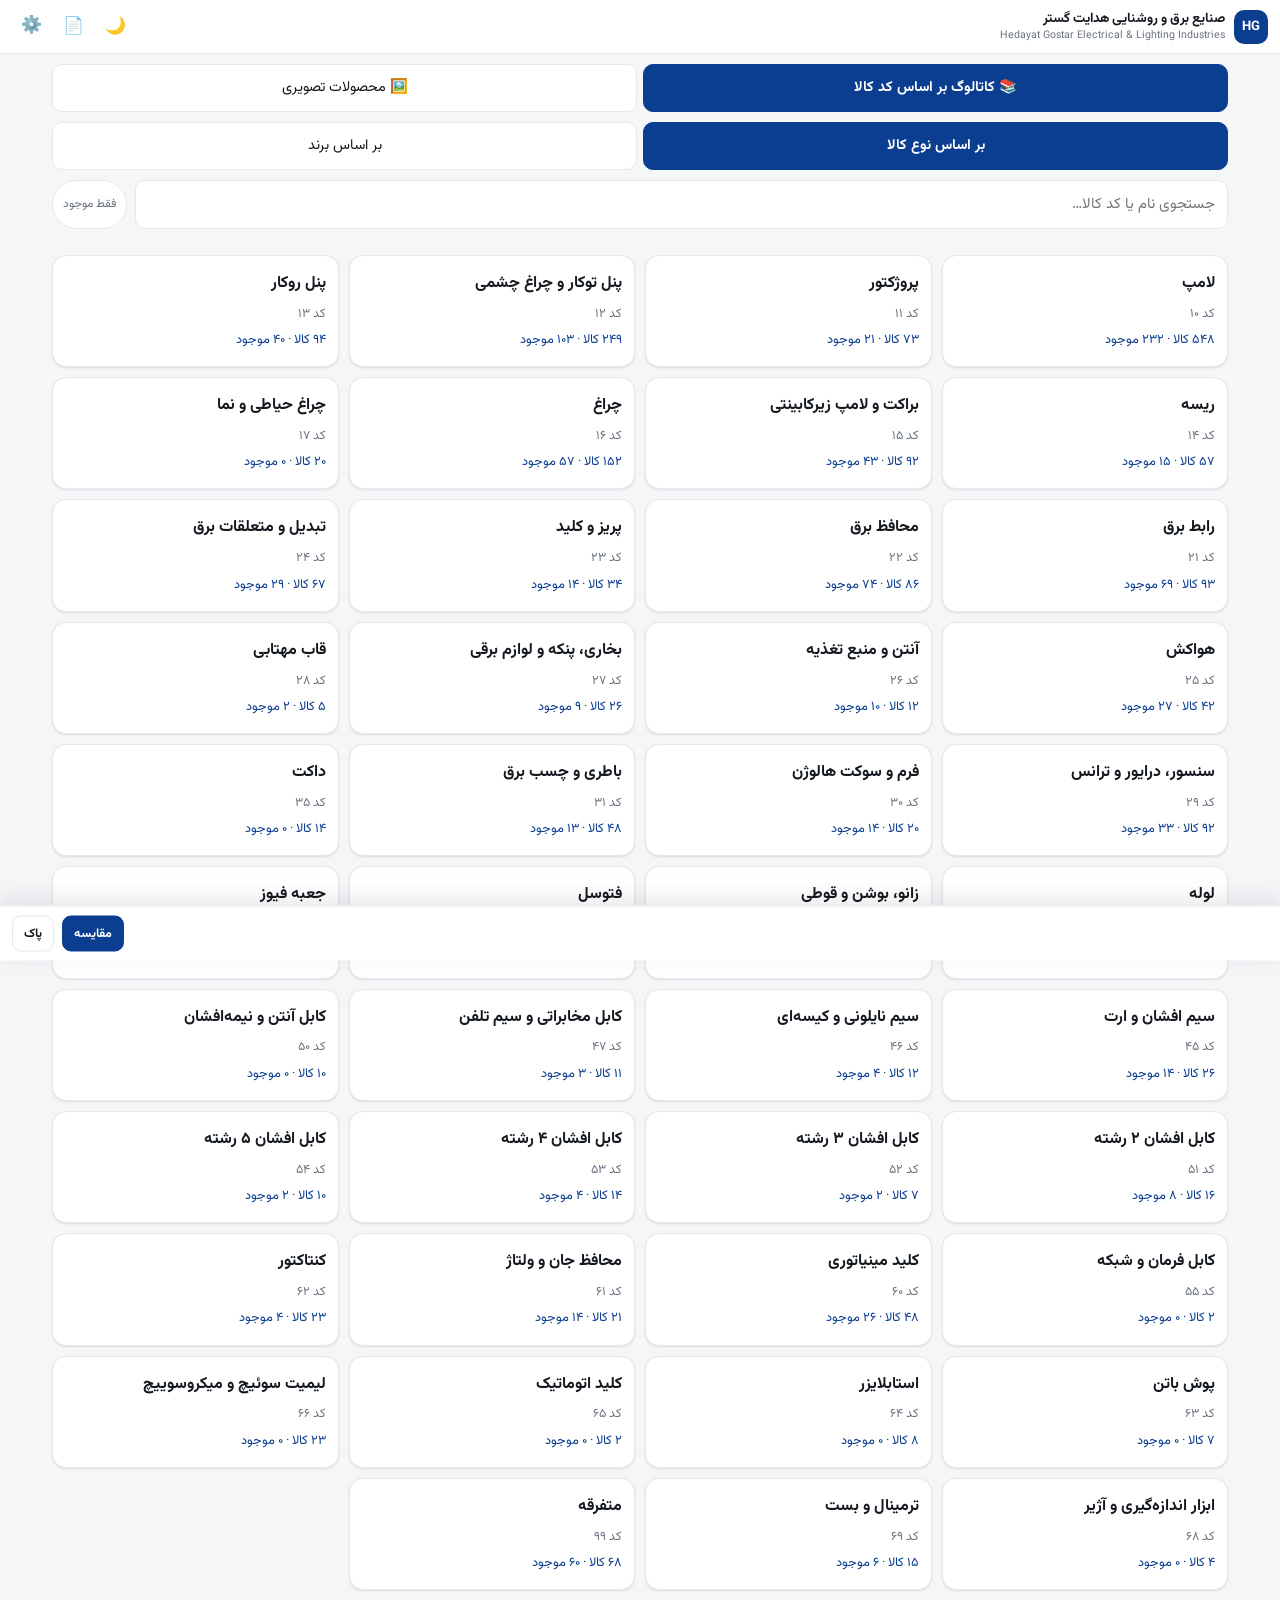
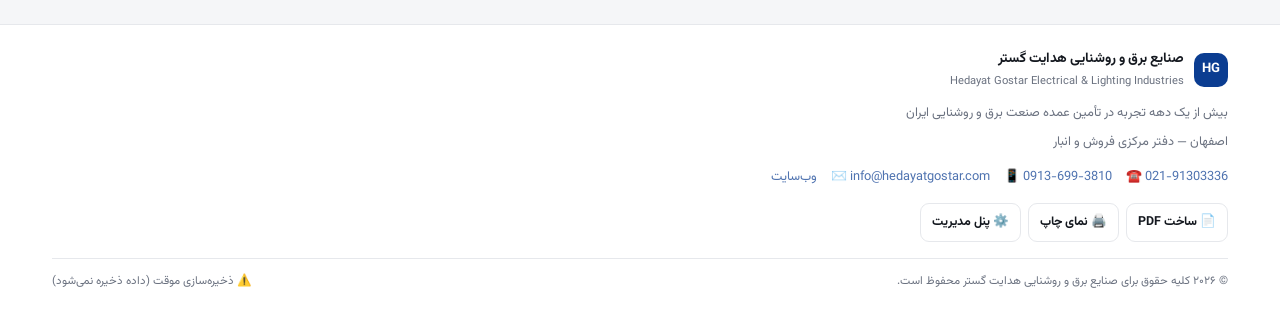
==== index.html @ 32242fea "hedayat digital catalog v1.1 digital catalog for hedayat gostar company this version have 4 sort opt" ====
<!DOCTYPE html>
<html lang="fa" dir="rtl" data-theme="light">
<head>
<meta charset="UTF-8">
<meta name="viewport" content="width=device-width, initial-scale=1, viewport-fit=cover">
<meta name="theme-color" content="#0B3D91">
<title>کاتالوگ محصولات | صنایع برق و روشنایی هدایت گستر</title>
<meta name="description" content="کاتالوگ دیجیتال محصولات هدایت گستر: لامپ، پنل، براکت، پروژکتور، چراغ، سیم و کابل، کلید مینیاتوری و تجهیزات برق صنعتی">
<link rel="stylesheet" href="assets/css/style.css">
<link rel="icon" href="assets/img/favicon.svg" type="image/svg+xml">
</head>
<body>

<div id="scroll-progress"></div>

<!-- ============================== نوار بالا ============================== -->
<header class="topbar" id="topbar">
  <button class="brand" id="brand" type="button" aria-label="بازگشت به ابتدای کاتالوگ">
    <span class="brand-badge" id="brand-badge">HG</span>
    <span class="brand-text">
      <b id="brand-fa">صنایع برق و روشنایی هدایت گستر</b>
      <i id="brand-en">Hedayat Gostar</i>
    </span>
  </button>
  <div class="topbar-actions">
    <button class="icon-btn" id="btn-theme" type="button" title="حالت روز / شب" aria-label="تغییر حالت روز و شب">🌙</button>
    <button class="icon-btn" id="btn-pdf" type="button" title="خروجی PDF" aria-label="خروجی PDF">📄</button>
    <a class="icon-btn" href="admin/index.html" title="پنل مدیریت" aria-label="پنل مدیریت">⚙️</a>
  </div>
</header>

<!-- ============================== جستجو ============================== -->
<!-- ====================== سوییچ نمایش + کاتالوگ کد کالا ====================== -->
<div class="cc-views"><button type="button" class="cc-view active" data-view="code">📚 کاتالوگ بر اساس کد کالا</button><button type="button" class="cc-view" data-view="old">🖼️ محصولات تصویری</button></div>
<section class="wrap" id="code-catalog" aria-label="کاتالوگ بر اساس کد کالا">
  <div class="cc-tabs"><button type="button" class="cc-tab active" data-mode="type">بر اساس نوع کالا</button><button type="button" class="cc-tab" data-mode="brand">بر اساس برند</button></div>
  <div class="cc-tools"><input type="search" id="cc-search" placeholder="جستجوی نام یا کد کالا…" autocomplete="off" aria-label="جستجو"><button type="button" class="pill" id="cc-stockbtn">فقط موجود</button></div>
  <div class="cc-crumbs" id="cc-crumbs"></div>
  <div id="cc-body"></div>
</section>
<div class="searchbar" id="searchbar">
  <div class="search-box">
    <span class="ico" aria-hidden="true">🔍</span>
    <input type="search" id="search-input" placeholder="جستجوی نام، کد کالا یا برند…"
           autocomplete="off" enterkeyhint="search" aria-label="جستجو در کاتالوگ">
    <button class="search-reset" id="search-reset" type="button" hidden aria-label="پاک کردن جستجو">✕</button>
  </div>
  <button class="filter-btn" id="btn-filters" type="button" aria-label="فیلتر و مرتب‌سازی">
    <span aria-hidden="true">☰</span>
    <span class="fb-label">فیلتر</span>
    <span class="fb-count" id="filter-count" hidden>۰</span>
  </button>
</div>

<!-- ============================ دسته‌بندی‌ها ============================ -->
<nav class="catbar" id="catbar" aria-label="دسته‌بندی محصولات">
  <div class="catbar-scroll" id="cat-chips"></div>
</nav>

<!-- ============================== برندها ============================== -->
<nav class="brandbar" id="brandbar" aria-label="برندها">
  <span class="brandbar-label">برندها</span>
  <div class="brandbar-scroll" id="brand-chips"></div>
</nav>

<!-- ============================= نوار نتیجه ============================= -->
<div class="resultbar" id="resultbar">
  <div class="rb-title-wrap">
    <h1 class="rb-title" id="result-title">همه محصولات</h1>
    <span class="rb-count" id="result-count">۰ کالا</span>
  </div>
  <div class="rb-actions">
    <button class="pill" id="chip-featured" type="button">⭐ ویژه</button>
    <button class="pill" id="chip-fav" type="button">♥ علاقه‌مندی</button>
  </div>
</div>

<!-- ============================== محصولات ============================== -->
<main class="wrap" id="old-products">
  <div class="grid" id="product-grid" aria-live="polite"></div>
  <div class="load-more-wrap">
    <button class="btn" id="btn-more" type="button" hidden>نمایش محصولات بیشتر</button>
  </div>
</main>

<!-- =============================== فوتر =============================== -->
<footer class="site-footer">
  <div class="wrap">
    <div class="f-brand">
      <span class="brand-badge" id="f-logo">HG</span>
      <div>
        <b id="f-brand-fa"></b>
        <i id="f-brand-en"></i>
      </div>
    </div>
    <p class="f-slogan" id="f-slogan"></p>
    <p class="f-addr" id="f-address"></p>
    <div class="f-links">
      <a id="f-phone" href="#"></a>
      <a id="f-mobile" href="#"></a>
      <a id="f-email" href="#"></a>
      <a id="f-site" href="#" target="_blank" rel="noopener">وب‌سایت</a>
    </div>
    <div class="f-actions">
      <button class="btn btn-sm" id="f-pdf" type="button">📄 ساخت PDF</button>
      <button class="btn btn-sm" id="f-print" type="button">🖨️ نمای چاپ</button>
      <a class="btn btn-sm" href="admin/index.html">⚙️ پنل مدیریت</a>
    </div>
    <div class="f-bottom">
      <span>© <span id="f-year"></span> کلیه حقوق برای صنایع برق و روشنایی هدایت گستر محفوظ است.</span>
      <span class="f-storage" id="f-storage"></span>
    </div>
  </div>
</footer>

<button id="to-top" type="button" title="بازگشت به بالا" aria-label="بازگشت به بالا">↑</button>

<!-- ============================ نوار مقایسه ============================ -->
<div class="compare-bar" id="compare-bar" aria-label="نوار مقایسه کالاها">
  <div class="cb-thumbs" id="compare-thumbs"></div>
  <button class="btn btn-sm btn-primary" id="btn-do-compare" type="button">مقایسه</button>
  <button class="btn btn-sm btn-ghost" id="btn-clear-compare" type="button">پاک</button>
</div>

<!-- ============================ شیت فیلترها ============================ -->
<div class="overlay" id="filters-overlay">
  <section class="sheet" role="dialog" aria-modal="true" aria-label="فیلتر و مرتب‌سازی">
    <header class="sheet-head">
      <span class="sheet-handle" aria-hidden="true"></span>
      <h2>فیلتر و مرتب‌سازی</h2>
      <button class="icon-btn" type="button" data-close="filters-overlay" aria-label="بستن">✕</button>
    </header>
    <div class="sheet-body" id="filters-body"></div>
    <footer class="sheet-foot">
      <button class="btn" id="btn-reset-filters" type="button">حذف فیلترها</button>
      <button class="btn btn-primary" id="btn-apply-filters" type="button">
        نمایش <span id="apply-count">۰</span> کالا
      </button>
    </footer>
  </section>
</div>

<!-- =========================== شیت جزئیات کالا =========================== -->
<div class="overlay" id="detail-overlay">
  <section class="sheet sheet-full" id="detail-sheet" role="dialog" aria-modal="true" aria-label="جزئیات کالا"></section>
</div>

<!-- ============================ شیت مقایسه ============================ -->
<div class="overlay" id="compare-overlay">
  <section class="sheet sheet-full" id="compare-sheet" role="dialog" aria-modal="true" aria-label="مقایسه کالاها"></section>
</div>

<!-- ============================= شیت PDF ============================= -->
<div class="overlay" id="pdf-overlay">
  <section class="sheet" id="pdf-sheet" role="dialog" aria-modal="true" aria-label="خروجی PDF"></section>
</div>

<div class="toast-wrap" id="toasts" aria-live="polite"></div>

<!-- ============================== اسکریپت‌ها ============================== -->
<script src="data/seed.js"></script>
<script src="data/seed-products.js"></script>
<script src="assets/js/store.js"></script>
<script src="assets/js/app.js"></script>
<script src="data/code-map.js"></script>
<script src="data/excel-items.js"></script>
<script src="assets/js/codes.js"></script>
</body>
</html>
---- assets/css/style.css ----
/* =============================================================================
   هدایت گستر | کاتالوگ دیجیتال — استایل مینیمال و موبایل‌محور
   -----------------------------------------------------------------------------
   • موبایل‌اول: پیش‌فرض = گوشی، سپس تبلت و دسکتاپ
   • دو ستون کالا در گوشی، سه ستون در تبلت، چهار ستون در دسکتاپ
   • فیلترها و جزئیات در «شیت پایین‌کشی» (bottom sheet)
   • فونت وزیرمتن به‌صورت آفلاین، بدون وابستگی خارجی
============================================================================= */

/* ------------------------------------------------------------------ فونت */
@font-face {
  font-family: 'Vazirmatn';
  src: url('../fonts/Vazirmatn-Regular.woff2') format('woff2');
  font-weight: 400; font-style: normal; font-display: swap;
}
@font-face {
  font-family: 'Vazirmatn';
  src: url('../fonts/Vazirmatn-Bold.woff2') format('woff2');
  font-weight: 700; font-style: normal; font-display: swap;
}

/* ------------------------------------------------------------- متغیرها */
:root {
  --primary: #0B3D91;
  --primary-2: #1E6BD6;
  --accent: #F5A623;

  --bg: #f5f6f8;
  --card: #ffffff;
  --card-2: #f1f3f6;
  --text: #14181f;
  --muted: #6b7280;
  --line: #e6e8ec;

  --ok: #16a34a;
  --warn: #d97706;
  --off: #b91c1c;

  --radius: 14px;
  --radius-sm: 10px;
  --radius-xs: 8px;

  --topbar-h: 54px;
  --search-h: 56px;

  --shadow: 0 1px 2px rgba(16, 24, 40, .06), 0 1px 3px rgba(16, 24, 40, .05);
  --shadow-lg: 0 16px 40px rgba(16, 24, 40, .18);
  --tr: .2s cubic-bezier(.4, 0, .2, 1);
  --font: 'Vazirmatn', 'Segoe UI', Tahoma, sans-serif;
}

[data-theme='dark'] {
  --bg: #0e1116;
  --card: #161a21;
  --card-2: #1d222b;
  --text: #e9ecf1;
  --muted: #98a1ae;
  --line: #262c36;
  --shadow: 0 1px 2px rgba(0, 0, 0, .4);
  --shadow-lg: 0 16px 40px rgba(0, 0, 0, .6);
}

/* ------------------------------------------------------------------ پایه */
* { box-sizing: border-box; }
html {
  scroll-behavior: smooth;
  scroll-padding-top: calc(var(--topbar-h) + var(--search-h));
  -webkit-text-size-adjust: 100%;
}
body {
  margin: 0;
  background: var(--bg);
  color: var(--text);
  font-family: var(--font);
  direction: rtl;
  text-align: right;
  font-size: 15px;
  line-height: 1.8;
  -webkit-font-smoothing: antialiased;
  overflow-x: hidden;
}
body.no-scroll { overflow: hidden; }
a { color: inherit; text-decoration: none; }
img { max-width: 100%; display: block; }
button, input, select, textarea { font-family: inherit; font-size: 1rem; color: inherit; }
button { cursor: pointer; }
::selection { background: var(--accent); color: #1b1300; }
:focus-visible { outline: 2px solid var(--primary-2); outline-offset: 2px; }

.wrap { width: 100%; max-width: 1200px; margin: 0 auto; padding: 0 12px; }

/* --------------------------------------------------- نوار پیشرفت اسکرول */
#scroll-progress {
  position: fixed; inset-inline: 0; top: 0; height: 2px; width: 0;
  z-index: 999; background: var(--primary-2); transition: width .1s linear;
}

/* ------------------------------------------------------------- نوار بالا */
.topbar {
  position: sticky; top: 0; z-index: 60;
  height: var(--topbar-h);
  display: flex; align-items: center; gap: 8px;
  padding: 0 12px;
  background: var(--card);
  border-bottom: 1px solid var(--line);
}
.brand {
  display: flex; align-items: center; gap: 9px; min-width: 0;
  background: none; border: 0; padding: 4px 0; text-align: right; flex: 1;
}
.brand-badge {
  width: 34px; height: 34px; flex: 0 0 auto; border-radius: 10px;
  display: grid; place-items: center;
  background: var(--primary); color: #fff;
  font-weight: 700; font-size: .82rem;
}
.brand-text { min-width: 0; display: block; }
.brand-text b {
  display: block; font-size: .84rem; line-height: 1.5;
  white-space: nowrap; overflow: hidden; text-overflow: ellipsis;
}
.brand-text i {
  display: block; font-style: normal; font-size: .66rem; color: var(--muted);
  line-height: 1.4; white-space: nowrap; overflow: hidden; text-overflow: ellipsis;
}
.topbar-actions { display: flex; align-items: center; gap: 4px; flex: 0 0 auto; }
.icon-btn {
  width: 38px; height: 38px; flex: 0 0 auto; border-radius: 10px;
  border: 0; background: transparent; color: var(--text);
  display: grid; place-items: center; font-size: 1.05rem;
  transition: background var(--tr);
}
.icon-btn:hover, .icon-btn:active { background: var(--card-2); }

/* --------------------------------------------------------------- جستجو */
.searchbar {
  position: sticky; top: var(--topbar-h); z-index: 55;
  display: flex; gap: 8px; align-items: center;
  padding: 8px 12px;
  background: var(--bg);
  border-bottom: 1px solid var(--line);
}
.search-box { position: relative; flex: 1; min-width: 0; }
.search-box input {
  width: 100%; height: 40px; padding: 0 38px 0 34px;
  border-radius: 11px; border: 1px solid var(--line);
  background: var(--card); color: var(--text); font-size: .9rem;
  transition: border-color var(--tr), box-shadow var(--tr);
}
.search-box input::placeholder { color: var(--muted); }
.search-box input:focus {
  outline: none; border-color: var(--primary-2);
  box-shadow: 0 0 0 3px rgba(30, 107, 214, .14);
}
.search-box .ico {
  position: absolute; inset-inline-start: 12px; top: 50%; transform: translateY(-50%);
  opacity: .5; font-size: .9rem; pointer-events: none;
}
.search-reset {
  position: absolute; inset-inline-end: 6px; top: 50%; transform: translateY(-50%);
  width: 26px; height: 26px; border: 0; border-radius: 50%;
  background: var(--card-2); color: var(--muted); font-size: .8rem;
  display: grid; place-items: center;
}
.filter-btn {
  height: 40px; flex: 0 0 auto; padding: 0 12px;
  border: 1px solid var(--line); border-radius: 11px;
  background: var(--card); color: var(--text);
  display: inline-flex; align-items: center; gap: 6px;
  font-size: .84rem; font-weight: 700;
}
.filter-btn .fb-label { display: none; }
.fb-count {
  min-width: 18px; height: 18px; padding: 0 5px; border-radius: 9px;
  background: var(--primary-2); color: #fff; font-size: .68rem;
  display: grid; place-items: center;
}
@media (min-width: 480px) { .filter-btn .fb-label { display: inline; } }

/* --------------------------------------------------------- نوار دسته‌ها */
.catbar {
  background: var(--card);
  border-bottom: 1px solid var(--line);
  padding: 9px 0;
}
.catbar-scroll {
  display: flex; gap: 7px; overflow-x: auto; padding: 0 12px;
  scrollbar-width: none; -ms-overflow-style: none;
  scroll-snap-type: x proximity;
}
.catbar-scroll::-webkit-scrollbar { display: none; }
.cchip {
  flex: 0 0 auto; scroll-snap-align: start;
  border: 1px solid var(--line); background: var(--card); color: var(--muted);
  border-radius: 999px; padding: 6px 12px;
  font-size: .8rem; font-weight: 400; white-space: nowrap;
  display: inline-flex; align-items: center; gap: 5px;
  transition: color var(--tr), border-color var(--tr), background var(--tr);
}
.cchip i {
  font-style: normal; font-size: .68rem; opacity: .65;
  background: var(--card-2); border-radius: 6px; padding: 0 5px;
}
.cchip.active {
  background: var(--primary); border-color: var(--primary); color: #fff; font-weight: 700;
}
.cchip.active i { background: rgba(255, 255, 255, .22); opacity: 1; }

/* ---------------------------------------------------------- نوار برندها
   مشتری عمده‌فروش برندمحور خرید می‌کند؛ این نوار مستقل از دسته‌بندی‌ها
   برندها را با تعداد کالا نشان می‌دهد تا «تنوع برند» فوراً دیده شود. */
.brandbar {
  display: flex; align-items: center; gap: 6px;
  background: var(--card-2);
  border-bottom: 1px solid var(--line);
  padding: 7px 0;
  transition: background var(--tr);
}
.brandbar.has-active { background: rgba(245, 166, 35, .14); }
.brandbar-label {
  flex: 0 0 auto; font-size: .68rem; font-weight: 700; color: var(--muted);
  padding-inline-start: 12px; white-space: nowrap; letter-spacing: .2px;
}
.brandbar-scroll {
  display: flex; gap: 6px; overflow-x: auto; padding: 0 12px 0 0;
  scrollbar-width: none; -ms-overflow-style: none; scroll-snap-type: x proximity;
}
.brandbar-scroll::-webkit-scrollbar { display: none; }
.bchip {
  flex: 0 0 auto; scroll-snap-align: start;
  border: 1px dashed var(--line); background: var(--card); color: var(--text);
  border-radius: var(--radius-xs); padding: 5px 11px;
  font-size: .78rem; font-weight: 700; white-space: nowrap;
  display: inline-flex; align-items: center; gap: 6px;
  transition: color var(--tr), border-color var(--tr), background var(--tr);
}
.bchip i {
  font-style: normal; font-size: .66rem; font-weight: 400; opacity: .7;
  background: var(--card-2); border-radius: 6px; padding: 0 5px;
}
.bchip.empty { opacity: .45; }
.bchip.all { border-style: solid; }
.bchip:hover { border-color: var(--primary-2); color: var(--primary-2); }
.bchip.active {
  background: var(--accent); border-color: var(--accent);
  border-style: solid; color: #241704;
}
.bchip.active i { background: rgba(0, 0, 0, .16); opacity: 1; color: #241704; }

/* --------------------------------------------------------- نوار نتیجه */
.resultbar {
  display: flex; align-items: center; gap: 8px;
  padding: 10px 12px 4px; flex-wrap: wrap;
}
.rb-title-wrap { display: flex; align-items: baseline; gap: 7px; min-width: 0; flex: 1; }
.rb-title {
  margin: 0; font-size: .92rem; font-weight: 700;
  white-space: nowrap; overflow: hidden; text-overflow: ellipsis; max-width: 100%;
}
.rb-count {
  font-size: .72rem; color: var(--muted); white-space: nowrap;
  background: var(--card); border: 1px solid var(--line);
  border-radius: 999px; padding: 1px 8px; flex: 0 0 auto;
}
.rb-actions { display: flex; gap: 6px; flex: 0 0 auto; }
.pill {
  border: 1px solid var(--line); background: var(--card); color: var(--muted);
  border-radius: 999px; padding: 5px 10px; font-size: .75rem;
  transition: color var(--tr), border-color var(--tr), background var(--tr);
}
.pill.active { background: var(--primary); border-color: var(--primary); color: #fff; font-weight: 700; }

/* --------------------------------------------------------------- شبکه */
main.wrap { padding-top: 8px; padding-bottom: 28px; }
.grid {
  display: grid; gap: 10px;
  grid-template-columns: repeat(2, minmax(0, 1fr));
}
@media (min-width: 640px) { .grid { grid-template-columns: repeat(3, minmax(0, 1fr)); gap: 14px; } }
@media (min-width: 1000px) { .grid { grid-template-columns: repeat(4, minmax(0, 1fr)); } }

.load-more-wrap { display: flex; justify-content: center; padding: 18px 0 4px; }

/* ----------------------------------------------------------- کارت کالا */
.card {
  position: relative; display: flex; flex-direction: column;
  background: var(--card); border: 1px solid var(--line);
  border-radius: var(--radius); overflow: hidden;
  transition: transform var(--tr), border-color var(--tr);
}
.card:active { transform: scale(.985); }
@media (hover: hover) {
  .card:hover { border-color: color-mix(in srgb, var(--primary-2) 45%, var(--line)); }
}
.card-media { position: relative; aspect-ratio: 4 / 3; background: var(--card-2); }
.card-media img { width: 100%; height: 100%; object-fit: cover; }
.card-badges {
  position: absolute; top: 6px; inset-inline-end: 6px;
  display: flex; flex-direction: column; gap: 4px; align-items: flex-end;
}
.badge {
  font-size: .62rem; padding: 2px 7px; border-radius: 999px;
  color: #fff; background: var(--primary); font-weight: 700;
}
.badge.hot { background: #dc2626; }
.badge.new { background: var(--ok); }
.media-btn {
  position: absolute; width: 28px; height: 28px; border-radius: 50%;
  border: 0; display: grid; place-items: center;
  background: rgba(255, 255, 255, .92); color: var(--muted);
  font-size: .8rem; box-shadow: 0 1px 4px rgba(0, 0, 0, .16);
  transition: transform var(--tr), background var(--tr), color var(--tr);
}
[data-theme='dark'] .media-btn { background: rgba(22, 26, 33, .9); }
.media-btn.fav { top: 6px; inset-inline-start: 6px; }
.media-btn.cmp { bottom: 6px; inset-inline-start: 6px; }
.media-btn.fav.on { background: #ef4444; color: #fff; }
.media-btn.cmp.on { background: var(--primary); color: #fff; }
.media-btn:active { transform: scale(.9); }

.card-body { padding: 8px 9px 10px; display: flex; flex-direction: column; gap: 5px; flex: 1; }
.card-title {
  margin: 0; font-size: .8rem; font-weight: 700; line-height: 1.65;
  display: -webkit-box; -webkit-line-clamp: 2; -webkit-box-orient: vertical;
  overflow: hidden; min-height: 2.6em;
}
.card-meta {
  display: flex; align-items: center; gap: 5px;
  font-size: .68rem; color: var(--muted); min-width: 0;
}
.card-meta .sku { direction: ltr; overflow: hidden; text-overflow: ellipsis; white-space: nowrap; }
.card-meta .sep { opacity: .5; }
.card-specs { display: flex; flex-wrap: wrap; gap: 4px; }
.spec-pill {
  font-size: .64rem; padding: 2px 6px; border-radius: 6px;
  background: var(--card-2); color: var(--muted);
}
.card-foot {
  margin-top: auto; padding-top: 6px;
  display: flex; align-items: center; justify-content: space-between; gap: 6px;
}
.avail {
  font-size: .66rem; color: var(--muted);
  display: inline-flex; align-items: center; gap: 4px; white-space: nowrap;
}
.avail i { width: 6px; height: 6px; border-radius: 50%; background: var(--muted); }
.avail.in i { background: var(--ok); }
.avail.order i { background: var(--warn); }
.avail.out i { background: var(--off); }
.card-price { font-size: .68rem; font-weight: 700; color: var(--primary-2); white-space: nowrap; }
[data-theme='dark'] .card-price { color: #7fb0ff; }

/* ------------------------------------------------------- حالت خالی */
.empty {
  grid-column: 1 / -1; text-align: center; padding: 46px 20px;
  border: 1px dashed var(--line); border-radius: var(--radius);
  background: var(--card); color: var(--muted);
}
.empty b { display: block; font-size: 1rem; color: var(--text); margin-bottom: 6px; }
.empty p { margin: 0 0 14px; font-size: .85rem; }

/* -------------------------------------------------------------- دکمه‌ها */
.btn {
  border: 1px solid var(--line); background: var(--card); color: var(--text);
  padding: 9px 14px; border-radius: 11px;
  font-weight: 700; font-size: .85rem;
  display: inline-flex; align-items: center; justify-content: center; gap: 6px;
  transition: transform var(--tr), border-color var(--tr), background var(--tr);
}
.btn:active { transform: scale(.97); }
.btn-sm { padding: 7px 11px; font-size: .78rem; border-radius: 9px; }
.btn-primary { background: var(--primary); border-color: var(--primary); color: #fff; }
.btn-accent { background: var(--accent); border-color: var(--accent); color: #3a2700; }
.btn-ghost { background: transparent; }
.btn-block { width: 100%; }

/* ---------------------------------------------------------------- شیت */
.overlay {
  position: fixed; inset: 0; z-index: 300;
  background: rgba(12, 16, 22, .5);
  display: flex; align-items: flex-end; justify-content: center;
  opacity: 0; pointer-events: none; transition: opacity var(--tr);
}
.overlay.open { opacity: 1; pointer-events: auto; }
.sheet {
  width: 100%; max-width: 620px;
  max-height: 92vh;
  background: var(--card);
  border-radius: 20px 20px 0 0;
  display: flex; flex-direction: column;
  transform: translateY(100%);
  transition: transform .28s cubic-bezier(.22, .61, .36, 1);
  overflow: hidden;
}
.overlay.open .sheet { transform: none; }
.sheet-full { height: 94vh; max-height: 94vh; }
.sheet-head {
  position: relative; flex: 0 0 auto;
  display: flex; align-items: center; gap: 10px;
  padding: 14px 14px 10px;
  border-bottom: 1px solid var(--line);
}
.sheet-handle {
  position: absolute; top: 6px; left: 50%; transform: translateX(-50%);
  width: 38px; height: 4px; border-radius: 2px; background: var(--line);
}
.sheet-head h2 {
  margin: 0; font-size: .95rem; font-weight: 700; flex: 1; min-width: 0;
  overflow: hidden; text-overflow: ellipsis; white-space: nowrap;
}
.sheet-body { flex: 1; overflow-y: auto; overscroll-behavior: contain; -webkit-overflow-scrolling: touch; padding: 14px; }
.sheet-foot {
  flex: 0 0 auto; display: flex; gap: 8px; padding: 10px 14px calc(10px + env(safe-area-inset-bottom));
  border-top: 1px solid var(--line); background: var(--card);
}
.sheet-foot .btn { flex: 1; }
@media (min-width: 760px) {
  .overlay { align-items: center; padding: 20px; }
  .sheet { border-radius: 18px; max-height: 88vh; }
  .sheet-full { height: 88vh; max-height: 88vh; }
  .sheet { transform: translateY(16px) scale(.98); }
}

/* --------------------------------------------------------- بخش‌های شیت */
.sec { margin-bottom: 20px; }
.sec:last-child { margin-bottom: 4px; }
.sec > h3 {
  margin: 0 0 9px; font-size: .82rem; font-weight: 700; color: var(--text);
  display: flex; align-items: center; gap: 7px;
}
.sec > h3::before {
  content: ''; width: 3px; height: 14px; border-radius: 2px; background: var(--accent);
}
.field { margin-bottom: 12px; }
.field > label {
  display: block; font-size: .76rem; color: var(--muted); margin-bottom: 5px;
}
select.control {
  width: 100%; height: 40px; padding: 0 10px;
  border: 1px solid var(--line); border-radius: 11px;
  background: var(--card); color: var(--text); font-size: .85rem;
}
.chips { display: flex; flex-wrap: wrap; gap: 6px; }
.chip {
  border: 1px solid var(--line); background: var(--card); color: var(--muted);
  border-radius: 999px; padding: 5px 11px; font-size: .76rem;
  transition: color var(--tr), border-color var(--tr), background var(--tr);
}
.chip.active { background: var(--primary); border-color: var(--primary); color: #fff; font-weight: 700; }

/* ------------------------------------------------ درخت دسته‌بندی (آکاردئون) */
.ftree { list-style: none; margin: 0; padding: 0; }
.ftree .ftree { padding-inline-start: 14px; }
.ftree-item > .ftree-row { display: flex; align-items: center; gap: 2px; }
.ftree-toggle {
  flex: 0 0 auto; width: 26px; height: 34px; border: 0; background: transparent;
  color: var(--muted); font-size: .7rem; display: grid; place-items: center;
  transition: transform var(--tr);
}
.ftree-toggle.open { transform: rotate(180deg); }
.ftree-toggle.ghost { visibility: hidden; }
.ftree-name {
  flex: 1; min-width: 0; display: flex; align-items: center; gap: 7px;
  border: 0; background: transparent; color: var(--text);
  padding: 6px 8px; border-radius: 9px; font-size: .84rem; text-align: right;
  transition: background var(--tr), color var(--tr);
}
.ftree-name .ci { flex: 0 0 auto; }
.ftree-name > span:nth-child(2) { flex: 1; min-width: 0; overflow: hidden; text-overflow: ellipsis; white-space: nowrap; }
.ftree-name .fc-n { font-size: .7rem; color: var(--muted); flex: 0 0 auto; }
.ftree-item.active > .ftree-row .ftree-name { background: var(--primary); color: #fff; font-weight: 700; }
.ftree-item.active > .ftree-row .ftree-name .fc-n { color: rgba(255, 255, 255, .85); }
.ftree-kids { display: none; }
.ftree-kids.open { display: block; }

/* ------------------------------------------------------- جزئیات کالا */
.gallery-main {
  aspect-ratio: 4 / 3; border-radius: var(--radius); overflow: hidden;
  background: var(--card-2); border: 1px solid var(--line);
}
.gallery-main img { width: 100%; height: 100%; object-fit: contain; }
.gallery-thumbs { display: flex; gap: 7px; margin-top: 8px; overflow-x: auto; padding-bottom: 2px; }
.gallery-thumbs img {
  width: 58px; height: 46px; flex: 0 0 auto; object-fit: cover;
  border-radius: 9px; border: 2px solid transparent; cursor: pointer;
}
.gallery-thumbs img.active { border-color: var(--primary); }
.d-meta { display: flex; align-items: center; gap: 8px; flex-wrap: wrap; margin-top: 12px; }
.d-cat { font-size: .72rem; color: var(--muted); }
.d-badges { display: flex; gap: 5px; align-items: center; flex-wrap: wrap; }
.d-title { margin: 8px 0 2px; font-size: 1.1rem; font-weight: 700; line-height: 1.6; }
.d-en { font-size: .76rem; color: var(--muted); direction: ltr; text-align: right; }
.d-ids {
  display: flex; flex-wrap: wrap; gap: 5px 14px;
  font-size: .76rem; color: var(--muted); margin-top: 8px;
}
.d-ids b { color: var(--text); }
.d-summary { font-size: .84rem; color: var(--muted); margin: 10px 0 0; }
.kv-hero { display: flex; gap: 7px; flex-wrap: wrap; margin: 12px 0 0; }
.kv {
  flex: 1 1 70px; text-align: center; padding: 7px 8px;
  border: 1px solid var(--line); border-radius: var(--radius-sm); background: var(--card-2);
}
.kv b { display: block; font-size: .88rem; color: var(--primary-2); }
[data-theme='dark'] .kv b { color: #7fb0ff; }
.kv span { font-size: .64rem; color: var(--muted); }
.d-actions { display: flex; gap: 7px; flex-wrap: wrap; margin-top: 14px; }
.d-actions .btn { flex: 1 1 auto; }
.d-actions .btn.fav-on { background: #ef4444; border-color: #ef4444; color: #fff; }
.d-actions .btn.cmp-on { background: var(--primary); border-color: var(--primary); color: #fff; }

.flist { list-style: none; margin: 0; padding: 0; display: grid; gap: 6px; }
.flist li {
  display: flex; gap: 8px; align-items: flex-start;
  font-size: .82rem; color: var(--text);
  background: var(--card-2); border-radius: var(--radius-xs); padding: 7px 10px;
}
.flist li::before { content: '✓'; color: var(--ok); font-weight: 700; flex: 0 0 auto; }

.spec-table { width: 100%; border-collapse: collapse; font-size: .8rem; }
.spec-table caption {
  text-align: right; font-weight: 700; font-size: .78rem;
  color: var(--primary-2); padding: 8px 0 5px;
}
[data-theme='dark'] .spec-table caption { color: #7fb0ff; }
.spec-table th, .spec-table td {
  padding: 7px 9px; border-bottom: 1px solid var(--line); text-align: right; vertical-align: top;
}
.spec-table th { width: 44%; color: var(--muted); font-weight: 400; }

/* ------------------------------------------------------------- مقایسه */
.compare-bar {
  position: fixed; bottom: 0; inset-inline: 0; z-index: 250;
  display: flex; align-items: center; gap: 8px;
  padding: 9px 12px calc(9px + env(safe-area-inset-bottom));
  background: var(--card); border-top: 1px solid var(--line);
  box-shadow: 0 -6px 24px rgba(16, 24, 40, .1);
  transform: translateY(110%); transition: transform .28s cubic-bezier(.22, .61, .36, 1);
}
.compare-bar.show { transform: none; }
.cb-thumbs { display: flex; gap: 5px; flex: 1; overflow-x: auto; scrollbar-width: none; }
.cb-thumbs::-webkit-scrollbar { display: none; }
.cb-thumbs img { width: 38px; height: 30px; object-fit: cover; border-radius: 6px; flex: 0 0 auto; }
.compare-table { width: 100%; border-collapse: collapse; font-size: .78rem; }
.compare-table th, .compare-table td {
  border: 1px solid var(--line); padding: 7px; text-align: right; vertical-align: top;
}
.compare-table thead th { background: var(--card-2); }
.compare-table img { width: 60px; height: 48px; object-fit: cover; border-radius: 8px; }

/* ---------------------------------------------------------------- توست */
.toast-wrap {
  position: fixed; inset-inline: 12px; bottom: calc(12px + env(safe-area-inset-bottom));
  z-index: 400; display: grid; gap: 8px; justify-items: center;
  pointer-events: none;
}
.toast {
  width: 100%; max-width: 420px;
  background: var(--card); border: 1px solid var(--line);
  border-inline-start: 4px solid var(--ok);
  border-radius: var(--radius-sm); padding: 10px 13px;
  box-shadow: var(--shadow-lg); font-size: .82rem;
  animation: toastIn .25s var(--tr);
}
.toast.err { border-inline-start-color: var(--off); }
.toast.warn { border-inline-start-color: var(--warn); }
@keyframes toastIn { from { opacity: 0; transform: translateY(12px); } to { opacity: 1; transform: none; } }

/* ------------------------------------------------------------ دکمه بالا */
#to-top {
  position: fixed; inset-inline-end: 12px;
  bottom: calc(14px + env(safe-area-inset-bottom)); z-index: 240;
  width: 42px; height: 42px; border-radius: 50%;
  border: 1px solid var(--line); background: var(--card); color: var(--text);
  font-size: 1rem; box-shadow: var(--shadow-lg);
  opacity: 0; pointer-events: none; transition: opacity var(--tr), transform var(--tr);
}
#to-top.show { opacity: 1; pointer-events: auto; }
#to-top:active { transform: scale(.92); }
body.compare-open #to-top { bottom: calc(70px + env(safe-area-inset-bottom)); }

/* ---------------------------------------------------------------- فوتر */
.site-footer {
  background: var(--card); border-top: 1px solid var(--line);
  padding: 22px 0 26px; margin-top: 10px;
}
.f-brand { display: flex; align-items: center; gap: 10px; margin-bottom: 10px; }
.f-brand b { display: block; font-size: .86rem; }
.f-brand i { display: block; font-style: normal; font-size: .7rem; color: var(--muted); }
.f-slogan { font-size: .8rem; color: var(--muted); margin: 0 0 6px; }
.f-addr { font-size: .8rem; color: var(--muted); margin: 0 0 12px; }
.f-links { display: flex; flex-wrap: wrap; gap: 7px 14px; font-size: .8rem; margin-bottom: 14px; }
.f-links a { color: var(--primary-2); direction: ltr; }
[data-theme='dark'] .f-links a { color: #7fb0ff; }
.f-actions { display: flex; flex-wrap: wrap; gap: 7px; }
.f-bottom {
  margin-top: 16px; padding-top: 12px; border-top: 1px solid var(--line);
  font-size: .72rem; color: var(--muted);
  display: flex; justify-content: space-between; gap: 8px; flex-wrap: wrap;
}

/* -------------------------------------------------- کاهش انیمیشن */
@media (prefers-reduced-motion: reduce) {
  *, *::before, *::after {
    animation-duration: .001ms !important; transition-duration: .001ms !important;
  }
  html { scroll-behavior: auto; }
}

/* ------------------------------------------------ پنهان‌سازی در پرینت */
@media print {
  .topbar, .searchbar, .catbar, .resultbar, .compare-bar, #to-top,
  .toast-wrap, .site-footer, #scroll-progress, .overlay, .load-more-wrap {
    display: none !important;
  }
}

/* ===== کاتالوگ بر اساس کد کالا ===== */
.cc-views{display:flex;gap:6px;padding:10px 12px 0;max-width:1200px;margin:0 auto}
.cc-view,.cc-tab{flex:1;padding:10px 8px;border:1px solid var(--line);background:var(--card);color:var(--text);border-radius:var(--radius-sm);font:inherit;font-size:.9rem;cursor:pointer}
.cc-view.active,.cc-tab.active{background:var(--primary);border-color:var(--primary);color:#fff;font-weight:700}
#code-catalog{padding-top:10px;padding-bottom:24px}
.cc-tabs{display:flex;gap:6px}.cc-tools{display:flex;gap:8px;margin:10px 0}
.cc-tools input{flex:1;padding:10px 12px;border:1px solid var(--line);border-radius:var(--radius-sm);background:var(--card);color:var(--text);font:inherit}
.cc-crumbs{display:flex;align-items:center;gap:8px;min-height:8px;margin-bottom:8px;font-size:.9rem;color:var(--muted)}
.cc-back{border:0;background:none;color:var(--primary);font:inherit;font-weight:700;cursor:pointer;padding:4px 0}
.cc-grid{display:grid;grid-template-columns:repeat(2,1fr);gap:10px}
@media(min-width:700px){.cc-grid{grid-template-columns:repeat(3,1fr)}}@media(min-width:1000px){.cc-grid{grid-template-columns:repeat(4,1fr)}}
.cc-tile{display:flex;flex-direction:column;gap:4px;text-align:right;padding:14px 12px;background:var(--card);border:1px solid var(--line);border-radius:var(--radius);color:var(--text);font:inherit;cursor:pointer;box-shadow:var(--shadow)}
.cc-tile b{font-size:1rem}.cc-tile i{font-style:normal;font-size:.78rem;color:var(--muted)}.cc-tile span{font-size:.8rem;color:var(--primary)}
.cc-all{width:100%;margin-bottom:10px;padding:10px;border:1px dashed var(--primary);background:none;color:var(--primary);border-radius:var(--radius-sm);font:inherit;cursor:pointer}
.cc-count{font-size:.85rem;color:var(--muted);margin-bottom:8px}.cc-empty{text-align:center;color:var(--muted);padding:30px 0}
.cc-list{display:grid;gap:8px}@media(min-width:800px){.cc-list{grid-template-columns:repeat(2,1fr)}}
.cc-item{display:flex;align-items:center;gap:10px;padding:10px;background:var(--card);border:1px solid var(--line);border-radius:var(--radius-sm)}
.cc-item img,.cc-noimg{width:58px;height:58px;flex:none;border-radius:8px;object-fit:cover;background:var(--bg)}
.cc-noimg{display:grid;place-items:center;color:var(--muted);font-weight:700}
.cc-info{flex:1;min-width:0}.cc-info h3{margin:0 0 4px;font-size:.88rem;font-weight:600;line-height:1.6}
.cc-code{display:inline-block;font-family:ui-monospace,Consolas,monospace;font-size:.78rem;letter-spacing:.06em;background:var(--bg);padding:1px 6px;border-radius:6px}
.cc-code u{text-decoration:none;color:var(--warn)}.cc-code em{font-style:normal;color:var(--primary);font-weight:700}
.cc-meta{display:flex;flex-wrap:wrap;gap:4px;margin-top:4px}.cc-meta span{font-size:.72rem;color:var(--muted);background:var(--bg);padding:1px 7px;border-radius:99px}
.cc-stock{flex:none;font-size:.75rem;font-weight:700;padding:3px 9px;border-radius:99px}
.cc-stock.ok{background:rgba(22,163,74,.12);color:var(--ok)}.cc-stock.off{background:rgba(185,28,28,.1);color:var(--off)}
.cc-more{display:block;margin:14px auto 0}
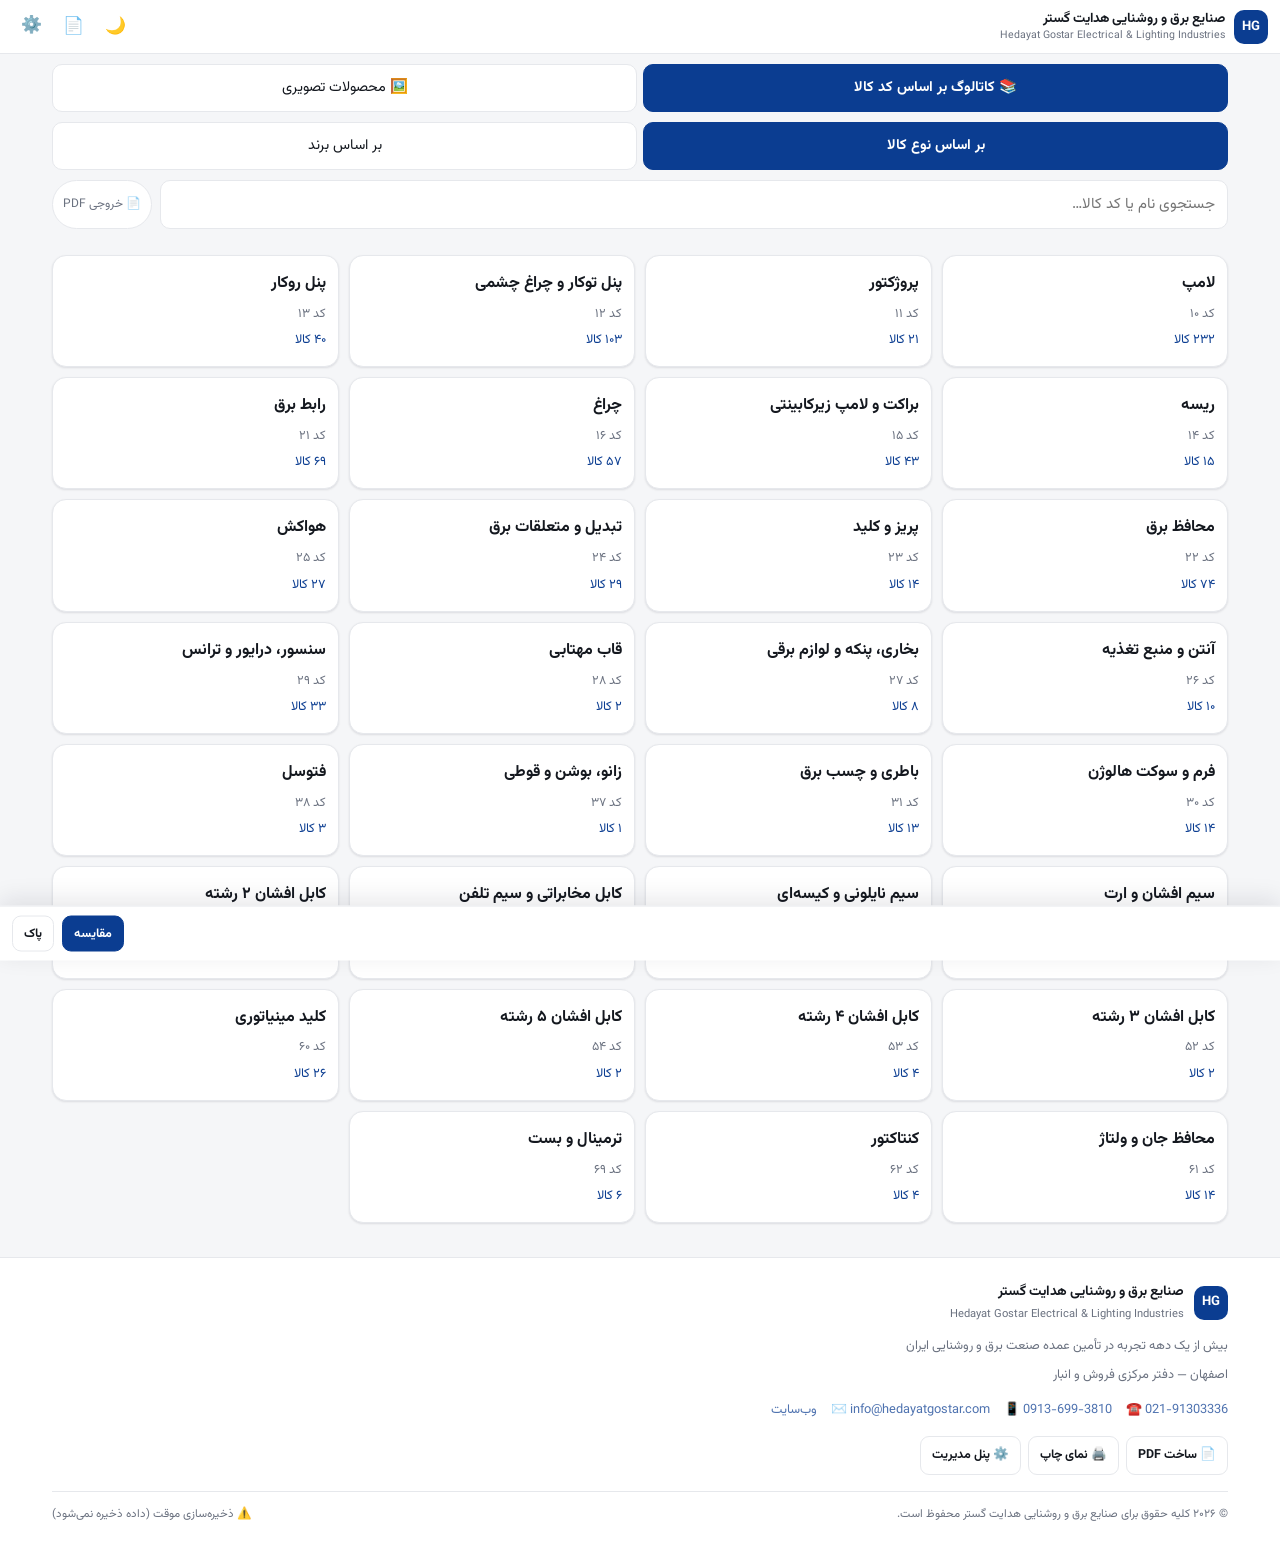
==== commit 5bfb2d3f: "V2.2 fix sort of brands by code number  renew chose of product by details" ====
--- a/index.html
+++ b/index.html
@@ -34,7 +34,7 @@
 <div class="cc-views"><button type="button" class="cc-view active" data-view="code">📚 کاتالوگ بر اساس کد کالا</button><button type="button" class="cc-view" data-view="old">🖼️ محصولات تصویری</button></div>
 <section class="wrap" id="code-catalog" aria-label="کاتالوگ بر اساس کد کالا">
   <div class="cc-tabs"><button type="button" class="cc-tab active" data-mode="type">بر اساس نوع کالا</button><button type="button" class="cc-tab" data-mode="brand">بر اساس برند</button></div>
-  <div class="cc-tools"><input type="search" id="cc-search" placeholder="جستجوی نام یا کد کالا…" autocomplete="off" aria-label="جستجو"><button type="button" class="pill" id="cc-stockbtn">فقط موجود</button></div>
+  <div class="cc-tools"><input type="search" id="cc-search" placeholder="جستجوی نام یا کد کالا…" autocomplete="off" aria-label="جستجو"><button type="button" class="pill" id="cc-pdfbtn">📄 خروجی PDF</button></div>
   <div class="cc-crumbs" id="cc-crumbs"></div>
   <div id="cc-body"></div>
 </section>
@@ -163,6 +163,7 @@
 <script src="assets/js/store.js"></script>
 <script src="assets/js/app.js"></script>
 <script src="data/code-map.js"></script>
+<script src="data/subtypes.js"></script>
 <script src="data/excel-items.js"></script>
 <script src="assets/js/codes.js"></script>
 </body>
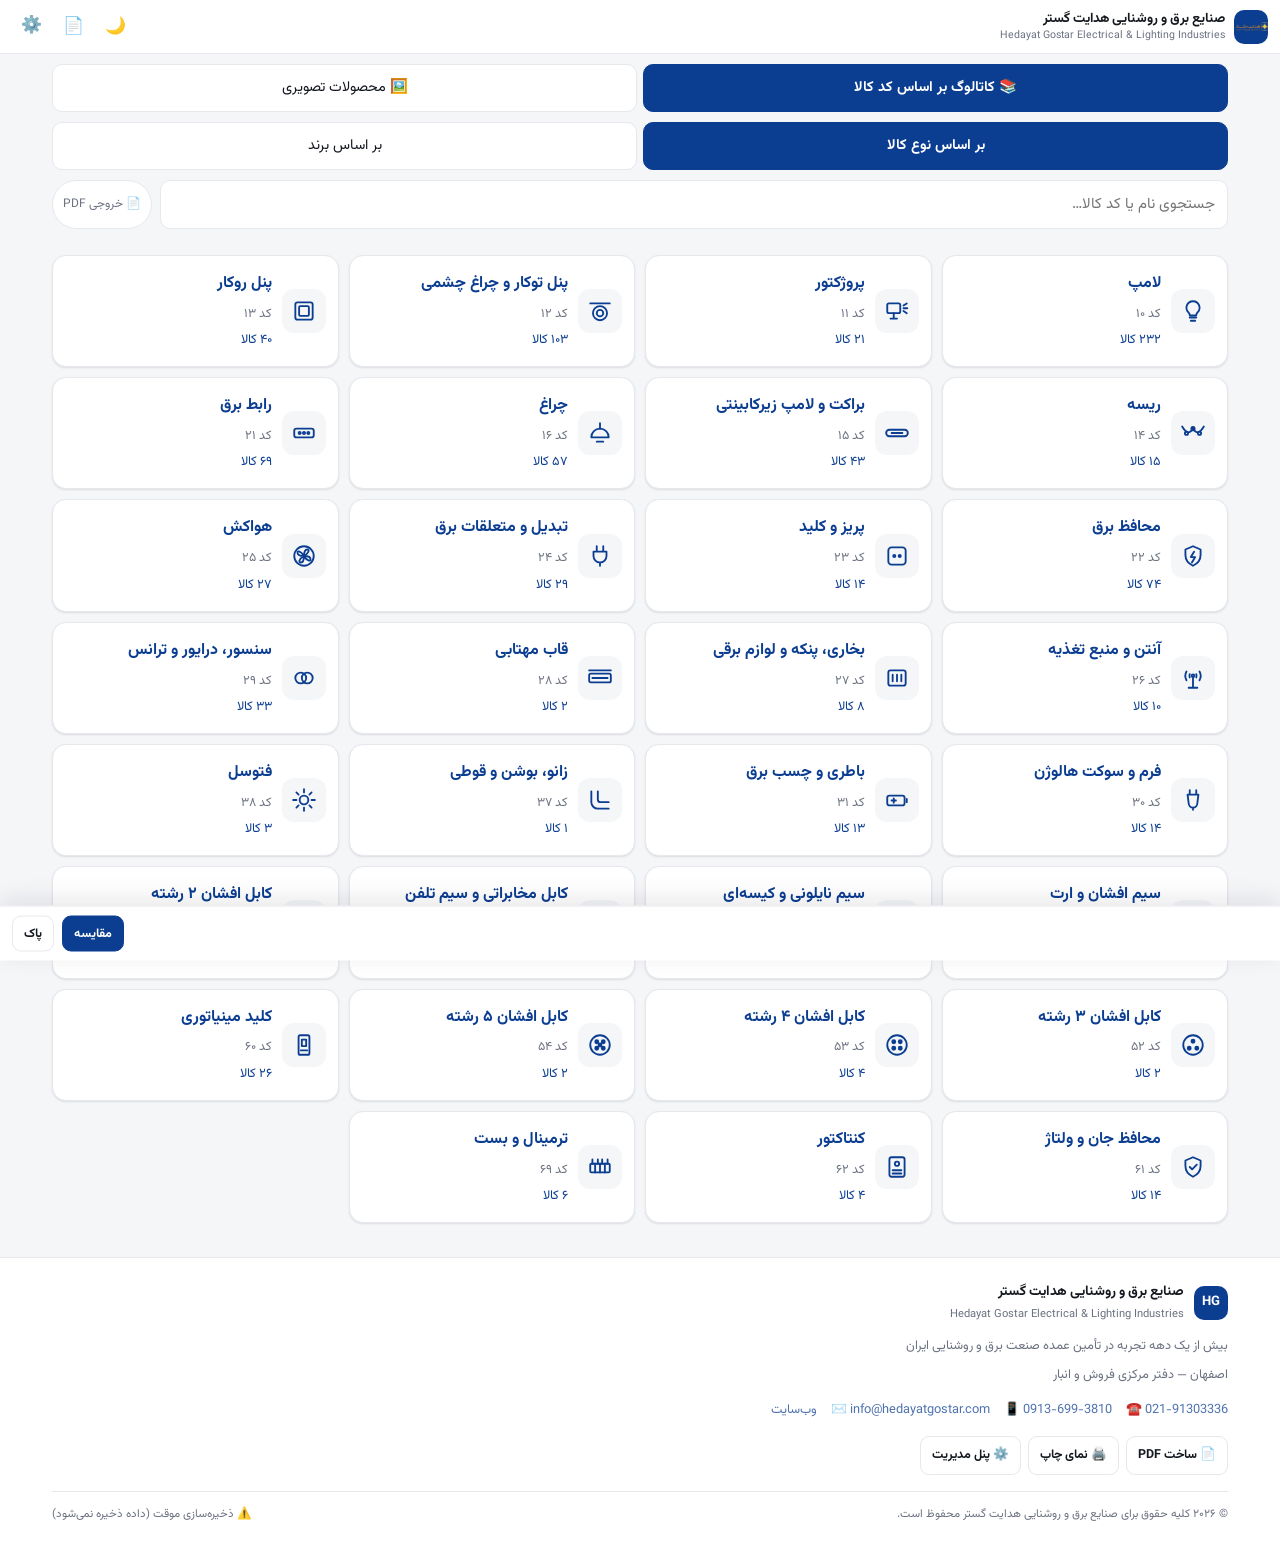
==== commit 2a7227c0: "V2.3" ====
--- a/index.html
+++ b/index.html
@@ -16,7 +16,7 @@
 <!-- ============================== نوار بالا ============================== -->
 <header class="topbar" id="topbar">
   <button class="brand" id="brand" type="button" aria-label="بازگشت به ابتدای کاتالوگ">
-    <span class="brand-badge" id="brand-badge">HG</span>
+    <span class="brand-badge" ><img src="assets/img/logo/logoNE.png" alt=""></span>
     <span class="brand-text">
       <b id="brand-fa">صنایع برق و روشنایی هدایت گستر</b>
       <i id="brand-en">Hedayat Gostar</i>
@@ -164,6 +164,8 @@
 <script src="assets/js/app.js"></script>
 <script src="data/code-map.js"></script>
 <script src="data/subtypes.js"></script>
+<script src="data/type-icons.js"></script>
+<script src="data/brand-logos.js"></script>
 <script src="data/excel-items.js"></script>
 <script src="assets/js/codes.js"></script>
 </body>
--- a/assets/css/style.css
+++ b/assets/css/style.css
@@ -641,3 +641,13 @@
 .cc-stock{flex:none;font-size:.75rem;font-weight:700;padding:3px 9px;border-radius:99px}
 .cc-stock.ok{background:rgba(22,163,74,.12);color:var(--ok)}.cc-stock.off{background:rgba(185,28,28,.1);color:var(--off)}
 .cc-more{display:block;margin:14px auto 0}
+
+/* ===== ایکون نوع کالا و لوگوی برند در کاشی‌های دسته‌بندی ===== */
+.cc-tile.has-ic{flex-direction:row;align-items:center;gap:10px}
+.cc-tile .cc-tx{display:flex;flex-direction:column;gap:4px;min-width:0;flex:1}
+.cc-tile .cc-n{font-size:.8rem;color:var(--primary)}
+.cc-tile .cc-ic{flex:none;width:44px;height:44px;display:grid;place-items:center;border-radius:12px;background:var(--bg);color:var(--primary)}
+.cc-tile .cc-ic .hg-ic{width:26px;height:26px}
+.cc-tile .cc-logo{flex:none;width:64px;height:44px;display:grid;place-items:center;border-radius:10px;background:#fff;border:1px solid var(--line);padding:3px;overflow:hidden}
+.cc-tile .cc-logo img{max-width:100%;max-height:100%;object-fit:contain;display:block}
+.cc-tile .cc-logo.hg{background:#f6f3ea}
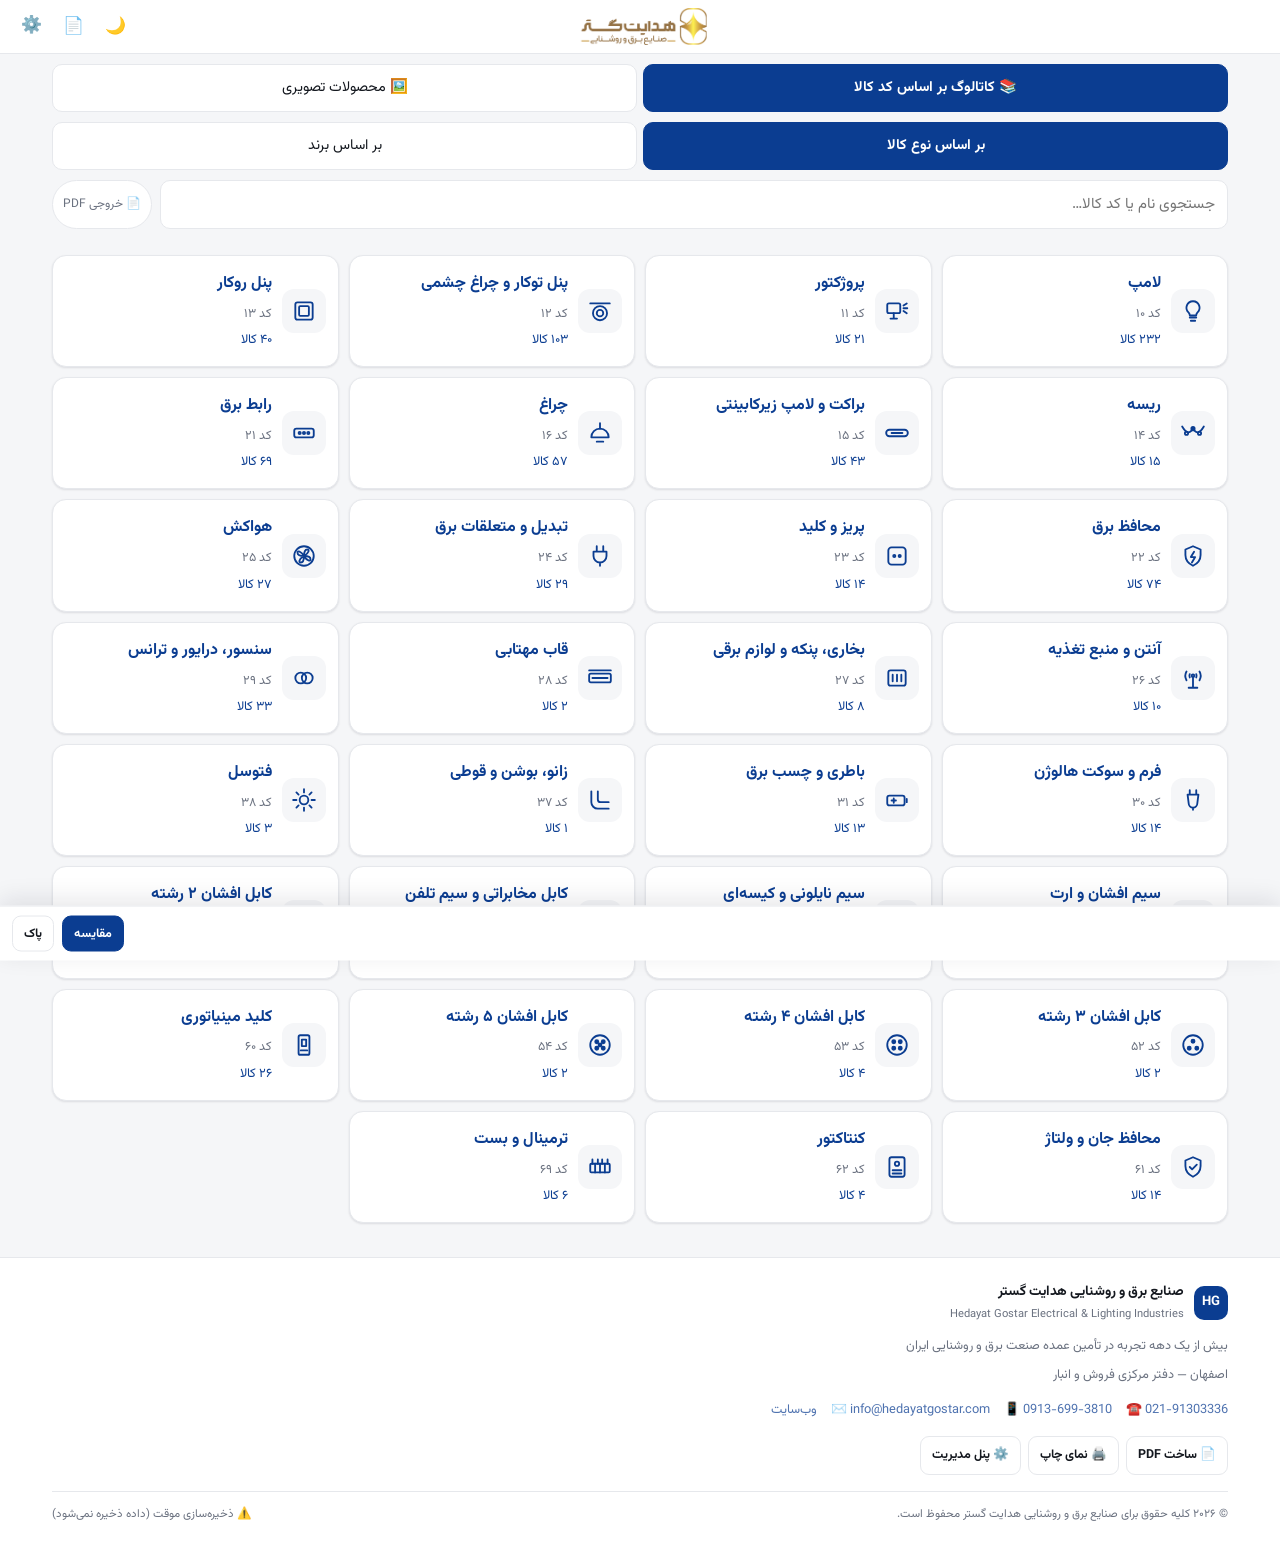
==== commit ea9c69d1: "update logo" ====
--- a/index.html
+++ b/index.html
@@ -16,11 +16,7 @@
 <!-- ============================== نوار بالا ============================== -->
 <header class="topbar" id="topbar">
   <button class="brand" id="brand" type="button" aria-label="بازگشت به ابتدای کاتالوگ">
-    <span class="brand-badge" ><img src="assets/img/logo/logoNE.png" alt=""></span>
-    <span class="brand-text">
-      <b id="brand-fa">صنایع برق و روشنایی هدایت گستر</b>
-      <i id="brand-en">Hedayat Gostar</i>
-    </span>
+    <img class="brand-logo" src="assets/img/logo/logoNE.png" alt="صنایع برق و روشنایی هدایت گستر">
   </button>
   <div class="topbar-actions">
     <button class="icon-btn" id="btn-theme" type="button" title="حالت روز / شب" aria-label="تغییر حالت روز و شب">🌙</button>
--- a/assets/css/style.css
+++ b/assets/css/style.css
@@ -105,9 +105,12 @@
   border-bottom: 1px solid var(--line);
 }
 .brand {
-  display: flex; align-items: center; gap: 9px; min-width: 0;
-  background: none; border: 0; padding: 4px 0; text-align: right; flex: 1;
-}
+  position: absolute; left: 50%; top: 50%; transform: translate(-50%, -50%);
+  display: flex; align-items: center; justify-content: center;
+  background: none; border: 0; padding: 4px 8px; border-radius: 12px;
+  max-width: calc(100% - 200px);
+}
+.brand-logo { display: block; height: 34px; width: auto; max-width: 100%; object-fit: contain; }
 .brand-badge {
   width: 34px; height: 34px; flex: 0 0 auto; border-radius: 10px;
   display: grid; place-items: center;
@@ -123,7 +126,10 @@
   display: block; font-style: normal; font-size: .66rem; color: var(--muted);
   line-height: 1.4; white-space: nowrap; overflow: hidden; text-overflow: ellipsis;
 }
-.topbar-actions { display: flex; align-items: center; gap: 4px; flex: 0 0 auto; }
+.topbar-actions { display: flex; align-items: center; gap: 4px; flex: 0 0 auto; margin-inline-start: auto; }
+@media (min-width: 900px) { .brand-logo { height: 38px; } }
+/* لوگو زمینه شفاف دارد؛ در حالت شب یک پلاک روشن پشت آن می‌گذاریم تا خوانا بماند */
+[data-theme='dark'] .brand { background: #f6f2e9; padding: 4px 12px; }
 .icon-btn {
   width: 38px; height: 38px; flex: 0 0 auto; border-radius: 10px;
   border: 0; background: transparent; color: var(--text);
